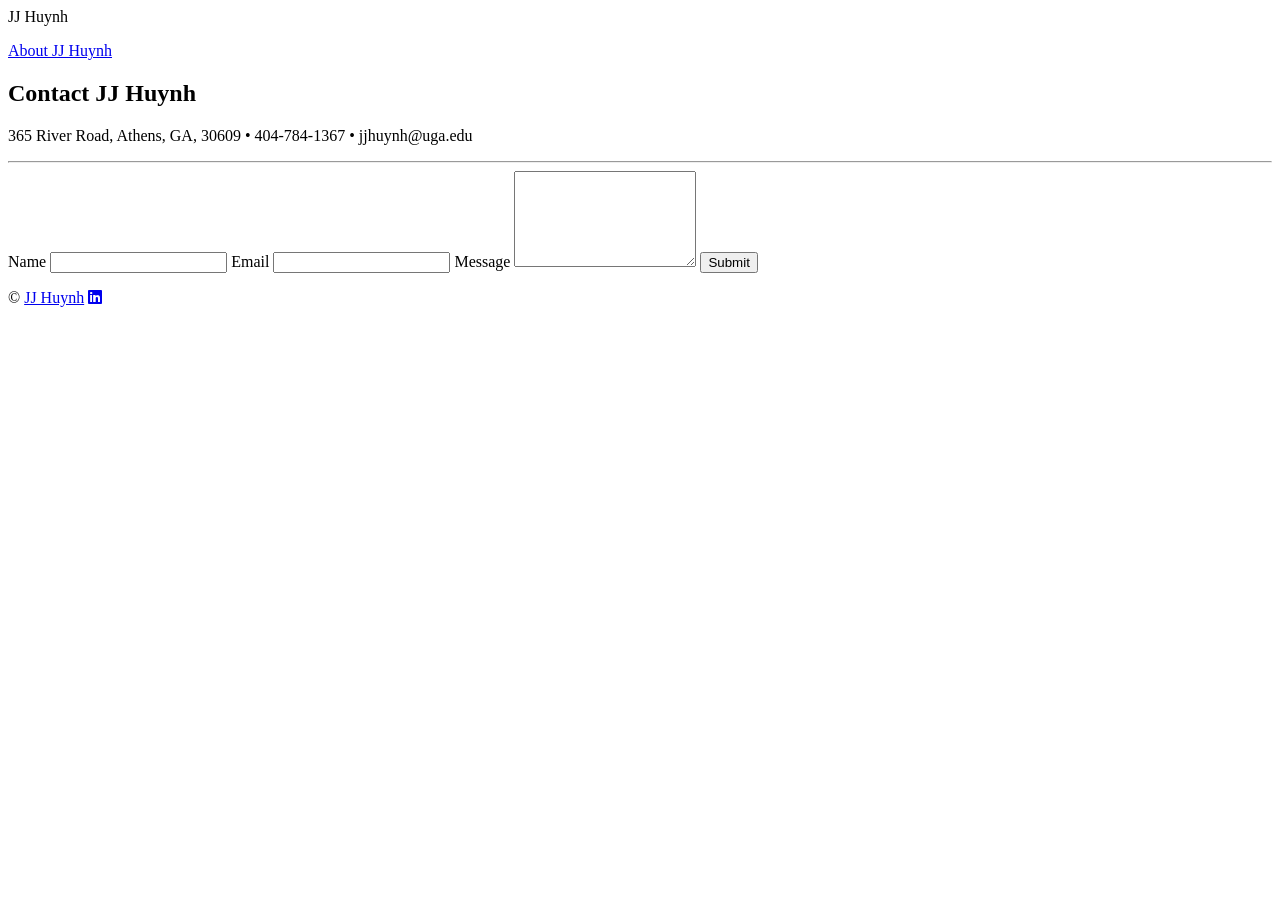
==== contact.html @ 71070592 "add files" ====
<html>

<head>
    <link rel="stylesheet" href="https://cdnjs.cloudflare.com/ajax/libs/font-awesome/6.0.0-beta3/css/all.min.css">
    <link rel="stylesheet" href="css/style.css">
    <link rel="preconnect" href="https://fonts.googleapis.com">
    <link rel="preconnect" href="https://fonts.gstatic.com" crossorigin>
    <link
        href="https://fonts.googleapis.com/css2?family=Arsenal+SC:ital,wght@0,400;0,700;1,400;1,700&family=Markazi+Text:wght@400..700&family=Merriweather+Sans:ital,wght@0,300..800;1,300..800&family=Playwrite+DE+LA:wght@100..400&family=Thasadith:ital,wght@0,400;0,700;1,400;1,700&display=swap"
        rel="stylesheet">
</head>
<nav>
    <p>
        JJ Huynh
    </p>
    <p>
        <a href="index.html">About JJ Huynh</a>
    </p>
</nav>
<section>
    <h1>
        Contact JJ Huynh
    </h1>
    <p>
        365 River Road, Athens, GA, 30609 &bull;
        404-784-1367 &bull;
        jjhuynh@uga.edu
    </p>
</section>
<hr>
<element class="one-col">
    <form action="https://formsubmit.co/4d13367575239d8b931f03bafec6b001" method="POST"/>
    <input type="hidden" name="_next" value="https://jth24477.github.io/jjhuynh.github.io/thankyou.html">

    Name <input type="text" name="name">
    Email <input type="email" name="email">
    Message <textarea rows="6" name="message">
    </textarea>
    <button type="submit">Submit</button>
    </form>
</element>
    <footer>
        &copy;
        <a href="index.html">JJ Huynh</a> 
        <a href="https://www.linkedin.com/in/jj-huynh-35815720b/">
            <i class="fa-brands fa-linkedin"></i>
        </a>
    </footer>


</html>
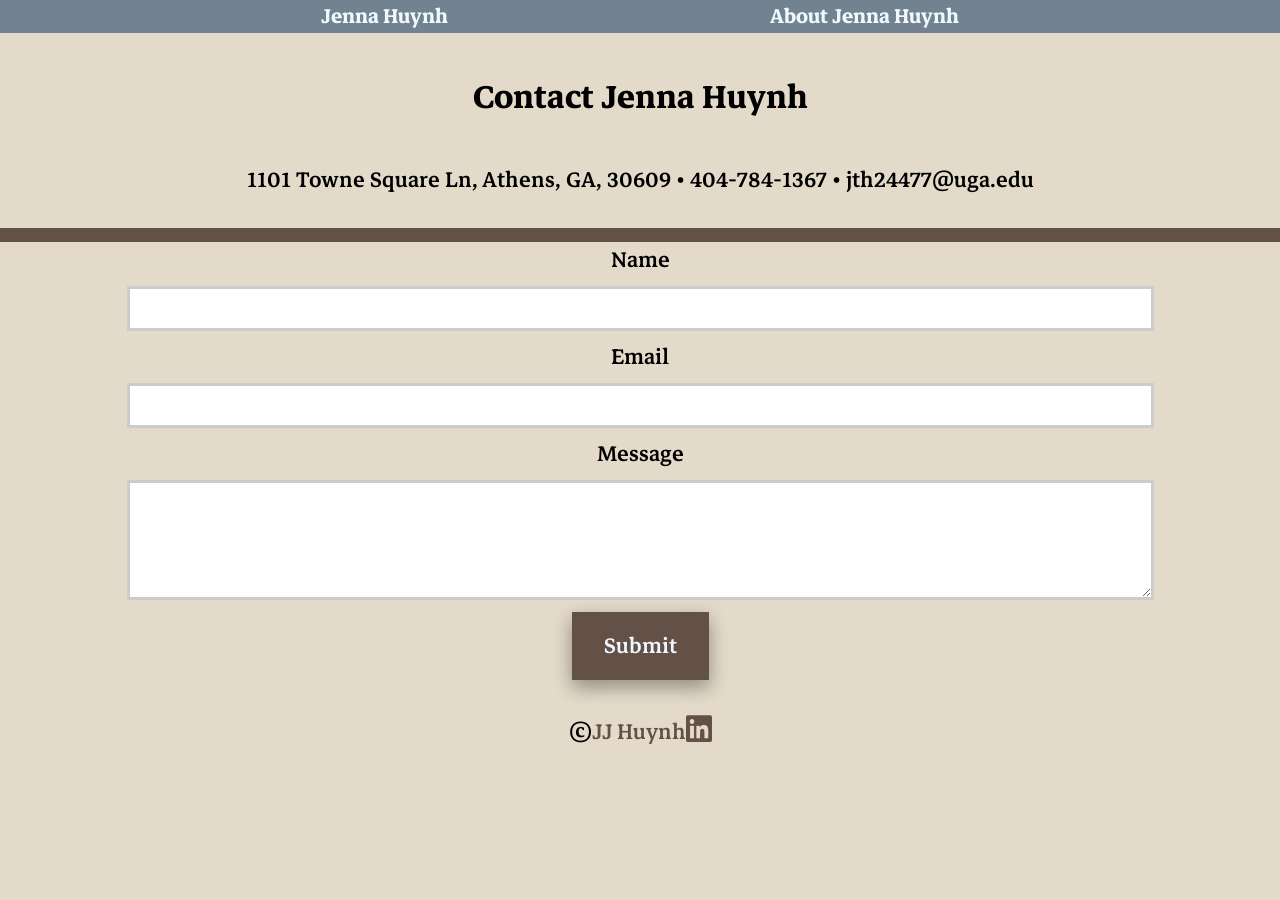
==== commit 88557357: "changes" ====
--- a/contact.html
+++ b/contact.html
@@ -11,25 +11,27 @@
 </head>
 <nav>
     <p>
-        JJ Huynh
+        Jenna Huynh
     </p>
     <p>
-        <a href="index.html">About JJ Huynh</a>
+        <a href="index.html">About Jenna Huynh</a>
     </p>
 </nav>
 <section>
     <h1>
-        Contact JJ Huynh
+        Contact Jenna Huynh
     </h1>
     <p>
-        365 River Road, Athens, GA, 30609 &bull;
-        404-784-1367 &bull;
-        jjhuynh@uga.edu
+        1101 Towne Square Ln, Athens, GA, 30609
+        &bull;
+        404-784-1367
+        &bull;
+        jth24477@uga.edu
     </p>
 </section>
 <hr>
 <element class="one-col">
-    <form action="https://formsubmit.co/4d13367575239d8b931f03bafec6b001" method="POST"/>
+    <form action="https://formsubmit.co/4d13367575239d8b931f03bafec6b001" method="POST" />
     <input type="hidden" name="_next" value="https://jth24477.github.io/jjhuynh.github.io/thankyou.html">
 
     Name <input type="text" name="name">
@@ -39,13 +41,13 @@
     <button type="submit">Submit</button>
     </form>
 </element>
-    <footer>
-        &copy;
-        <a href="index.html">JJ Huynh</a> 
-        <a href="https://www.linkedin.com/in/jj-huynh-35815720b/">
-            <i class="fa-brands fa-linkedin"></i>
-        </a>
-    </footer>
+<footer>
+    &copy;
+    <a href="index.html">JJ Huynh</a>
+    <a href="https://www.linkedin.com/in/jj-huynh-35815720b/">
+        <i class="fa-brands fa-linkedin"></i>
+    </a>
+</footer>
 
 
-</html>
+</html>
--- a/css/style.css
+++ b/css/style.css
@@ -0,0 +1,273 @@
+/* General Styles */
+
+body {
+    margin: 0;
+    background-color: #E3DAC9;
+    font-family: "Markazi Text", serif;
+    font-weight: 500;
+    font-size: 30px;
+    text-align: center;
+}
+
+/* Nav Styles */
+nav {
+    display: flex;
+    flex-direction: row;
+    justify-content: space-evenly;
+    padding: 0 0 0 0;
+    background-color: #738290;
+    font-weight: 700;
+    text-align: center;
+    font-size: 28px;
+}
+
+nav p,
+nav a {
+    color: aliceblue;
+    margin: 0;
+}
+
+nav a {
+    color: aliceblue;
+    text-decoration: none;
+}
+
+nav a:hover {
+    transition: 0.3s;
+    color: #635147;
+}
+
+/* Footer Styles */
+footer {
+    display: flex;
+    padding: 30px;
+    justify-content: center;
+    font-family: "Markazi Text", serif;
+    font-weight: 500;
+    font-size: 30px;
+
+}
+
+footer a {
+    color: #635147;
+    text-decoration: none;
+}
+
+footer a:hover {
+    transition: 0.3s;
+    color: aliceblue;
+}
+
+/* Splash Section */
+.splash {
+    border: 0;
+}
+
+.splash section {
+
+    background-color: #738290;
+}
+
+.splash h1 {
+    margin: 0;
+    color: white;
+    font-family: "Playwrite DE LA", serif;
+    font-optical-sizing: auto;
+    font-style: normal;
+}
+
+.splash img {
+    border-radius: 50%;
+}
+
+.splash p {
+    font-size: 32px;
+    margin: 0;
+    text-align: center;
+    color: white;
+}
+
+/* Horizontal Rules */
+hr {
+    margin: 0;
+    color: #635147;
+    border: 7px solid;
+}
+
+/* Sections */
+section {
+    text-align: center;
+}
+
+/* Section Headings */
+section h2 {
+    display: flex;
+    justify-content: center;
+    color: #635147;
+    font-family: "Arsenal SC", serif;
+    font-weight: 700;
+    font-style: normal;
+    text-align: center;
+    font-size: 32px;
+}
+
+/* Paragraph Styles */
+section p {
+    text-align: center;
+}
+
+/* link styles */
+section a {
+    text-decoration: none;
+    color: #635147
+}
+
+section a:hover {
+    color: aliceblue;
+}
+
+/* List Styles */
+ul {
+    list-style-type: circle;
+    list-style-position: inside;
+}
+
+dl {
+    display: grid;
+}
+
+dl dt {
+    font-weight: bold;
+}
+
+dl dd {
+    margin: 0;
+    grid-column-start: 2;
+}
+
+/* Project Section */
+.three-col {
+    display: grid;
+    grid-template-columns: repeat(3, 1fr);
+    border: #635147;
+    gap: 10px;
+    margin: 20px;
+}
+
+.card {
+    box-shadow: 0 6px 10px 0 rgba(0, 0, 0, 0.4);
+    transition: 0.5s;
+    background-color: #ABAEAD;
+    border: #635147;
+    justify-content: center;
+    align-items: center;
+}
+
+.card li {
+    padding: 0 60px 0 0;
+}
+
+.card img {
+    width: 400px;
+    height: 300px;
+    border: #635147 solid;
+}
+
+.card h3 {
+    font-family: "Markazi Text", serif;
+    font-weight: 500;
+    font-size: 32px;
+}
+
+.card:hover {
+    box-shadow: 0 8px 16px 0 rgb(0, 0, 0, 0.8);
+}
+
+/* Contact Page Styles */
+.one-col {
+    display: grid;
+    text-align: center;
+    border: 3px;
+    display: inline-block;
+}
+
+form {
+    margin: 0;
+    background-color: #E3DAC9;
+    font-family: "Markazi Text", serif;
+    font-weight: 500;
+    font-size: 30px;
+    text-align: center;
+}
+
+form input,
+form textarea {
+    width: 100%;
+    padding: 12px 20px;
+    margin: 8px 0;
+    border: 3px solid #ccc;
+    transition: 0.5s;
+    resize: vertical;
+    margin: 8px 0;
+    box-sizing: border-box;
+    outline: none;
+}
+
+form input:focus,
+form textarea:focus {
+    border: 3px solid #555;
+    transition: .5s;
+}
+
+form button {
+    font-family: "Markazi Text", serif;
+    font-weight: 500;
+    font-size: 30px;
+    background-color: #635147;
+    color: aliceblue;
+    border: none;
+    padding: 16px 32px;
+    margin: 4px 2px;
+    box-shadow: 0 8px 16px 0 rgba(0, 0, 0, 0.2), 0 6px 20px 0 rgba(0, 0, 0, 0.19);
+}
+
+form button:hover {
+    cursor: pointer;
+    background-color: aliceblue;
+    color: #635147;
+    transition-duration: 0.4s;
+    box-shadow: 0 8px 16px 0 rgba(0, 0, 0, 0.2), 0 6px 20px 0 rgba(0, 0, 0, 0.19);
+}
+
+/* Thank You Page*/
+
+.thankyou h3 {
+    padding: 100px;
+    font-family: "Playwrite DE LA", serif;
+    font-optical-sizing: auto;
+    font-style: normal;
+}
+
+.thankyou a {
+    text-decoration: none;
+    color: #635147;
+}
+
+.thankyou a:hover {
+    transition: 0.3s;
+    color: aliceblue
+}
+
+@media (max-width: 1000px) {
+
+    .three-col {
+        grid-template-columns: 1fr;
+        /* stack cards vertically */
+        margin: 20px auto;
+    }
+
+    .card {
+        padding: 20px;
+    }
+
+}
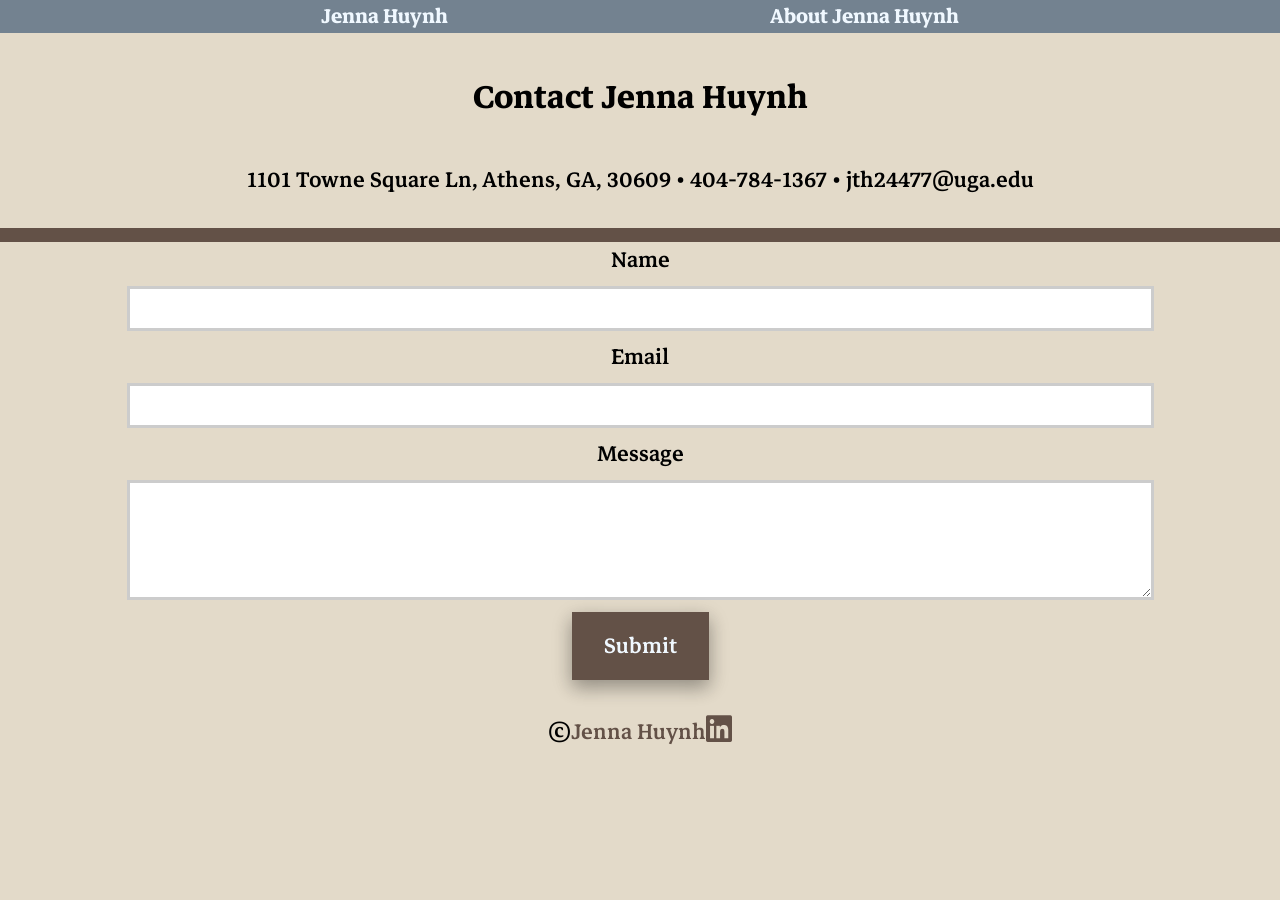
==== commit 85e8484a: "cahnges" ====
--- a/contact.html
+++ b/contact.html
@@ -43,7 +43,7 @@
 </element>
 <footer>
     &copy;
-    <a href="index.html">JJ Huynh</a>
+    <a href="index.html">Jenna Huynh</a>
     <a href="https://www.linkedin.com/in/jj-huynh-35815720b/">
         <i class="fa-brands fa-linkedin"></i>
     </a>
--- a/css/style.css
+++ b/css/style.css
@@ -109,6 +109,10 @@
     font-style: normal;
     text-align: center;
     font-size: 32px;
+}
+
+.h3 {
+    color: black;
 }
 
 /* Paragraph Styles */
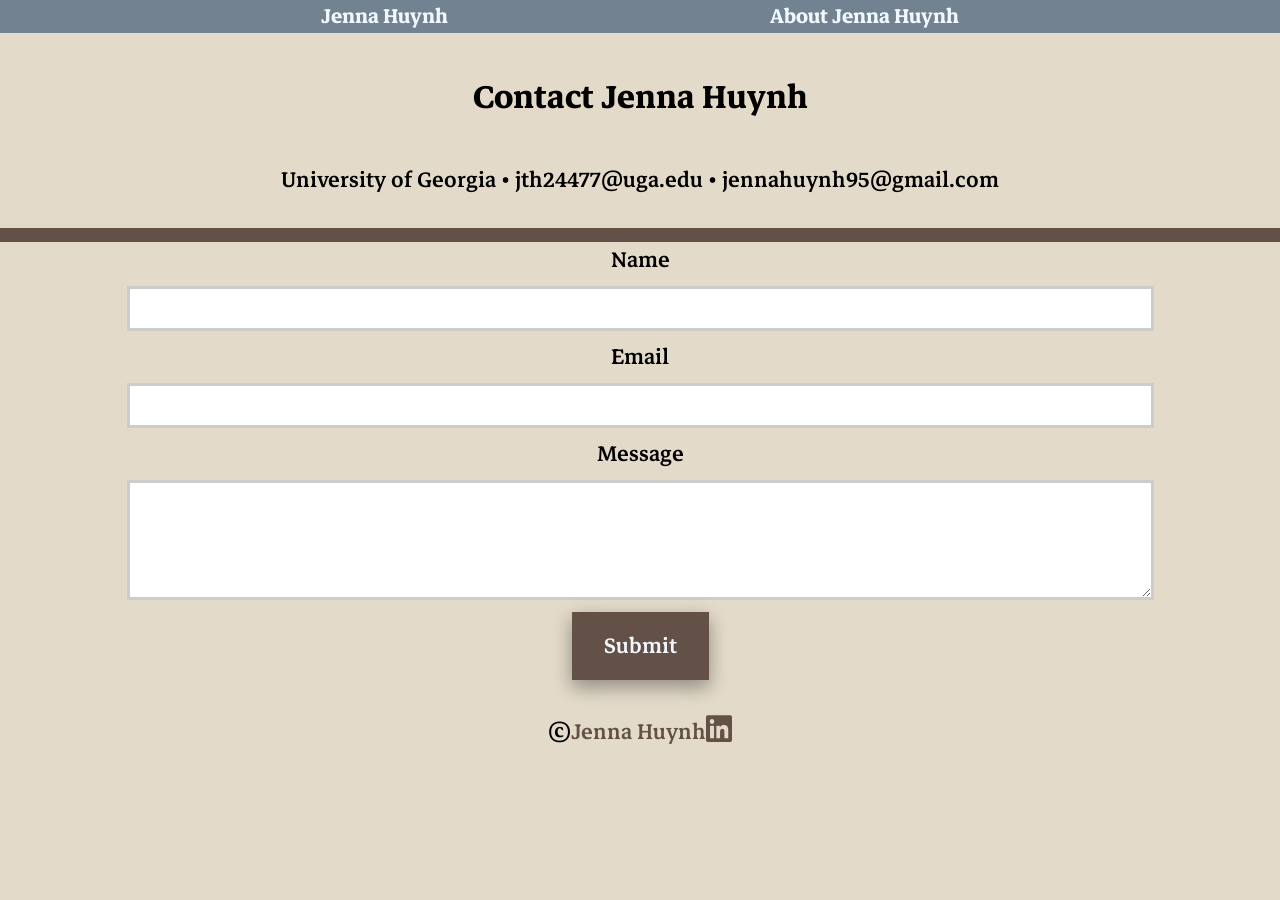
==== commit 809ee39f: "changes" ====
--- a/contact.html
+++ b/contact.html
@@ -22,18 +22,17 @@
         Contact Jenna Huynh
     </h1>
     <p>
-        1101 Towne Square Ln, Athens, GA, 30609
-        &bull;
-        404-784-1367
-        &bull;
-        jth24477@uga.edu
-    </p>
+                University of Georgia
+                &bull;
+                jth24477@uga.edu
+                &bull;
+                jennahuynh95@gmail.com
+            </p>
 </section>
 <hr>
 <element class="one-col">
-    <form action="https://formsubmit.co/4d13367575239d8b931f03bafec6b001" method="POST" />
-    <input type="hidden" name="_next" value="https://jth24477.github.io/jjhuynh.github.io/thankyou.html">
-
+    <form action="https://formsubmit.co/wuseketi@mailgolem.com" method="POST">
+    
     Name <input type="text" name="name">
     Email <input type="email" name="email">
     Message <textarea rows="6" name="message">
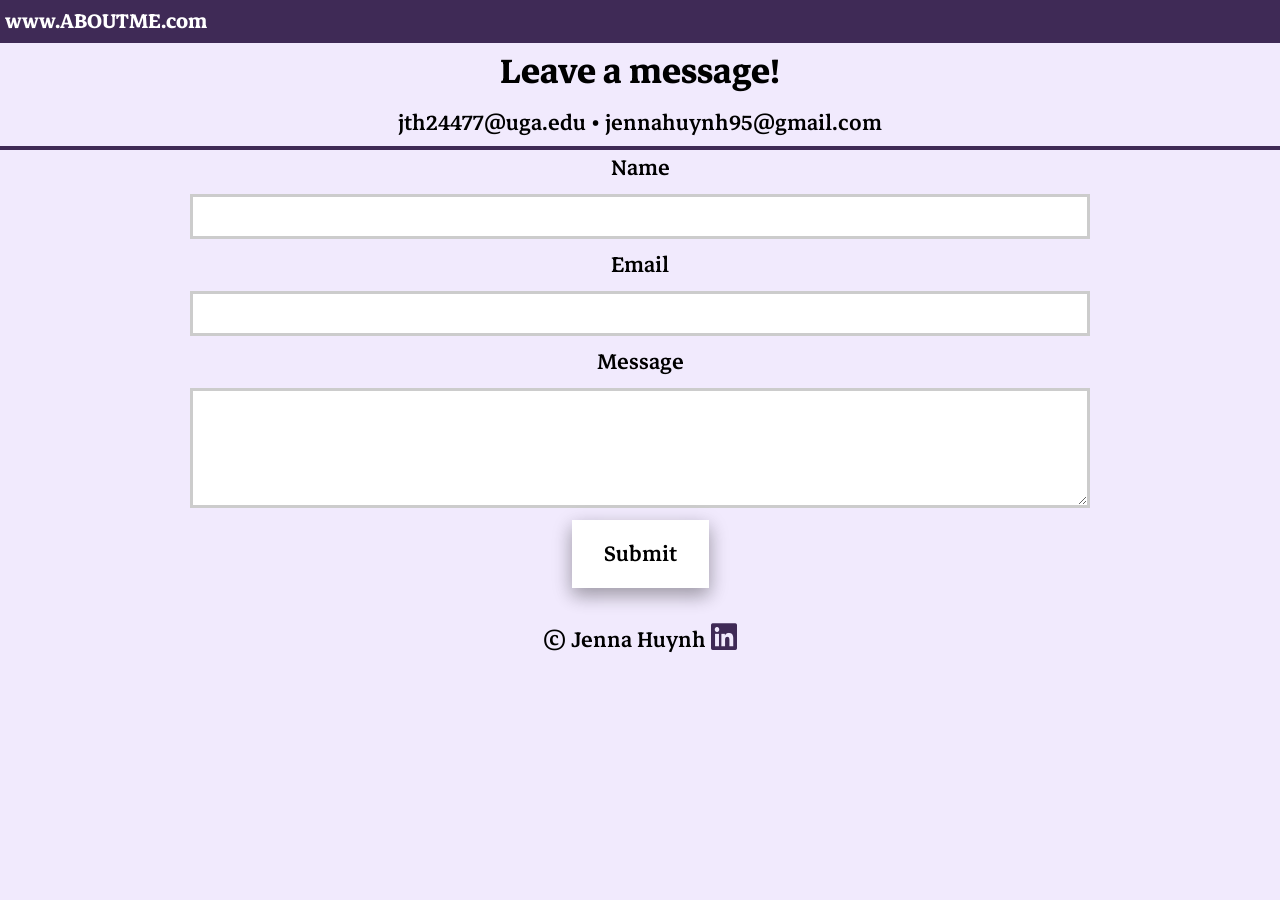
==== commit 8d3142b9: "changes" ====
--- a/contact.html
+++ b/contact.html
@@ -11,38 +11,33 @@
 </head>
 <nav>
     <p>
-        Jenna Huynh
-    </p>
-    <p>
-        <a href="index.html">About Jenna Huynh</a>
+        <a href="index.html">www.ABOUTME.com</a>
     </p>
 </nav>
 <section>
-    <h1>
-        Contact Jenna Huynh
+    <h1 class="contact-header">
+        Leave a message!
     </h1>
-    <p>
-                University of Georgia
-                &bull;
-                jth24477@uga.edu
-                &bull;
-                jennahuynh95@gmail.com
-            </p>
+    <p class="contact-p">
+        jth24477@uga.edu
+        &bull;
+        jennahuynh95@gmail.com
+    </p>
 </section>
 <hr>
 <element class="one-col">
     <form action="https://formsubmit.co/wuseketi@mailgolem.com" method="POST">
-    
-    Name <input type="text" name="name">
-    Email <input type="email" name="email">
-    Message <textarea rows="6" name="message">
+
+        Name <input type="text" name="name">
+        Email <input type="email" name="email">
+        Message <textarea rows="6" name="message">
     </textarea>
-    <button type="submit">Submit</button>
+        <button type="submit">Submit</button>
     </form>
 </element>
 <footer>
     &copy;
-    <a href="index.html">Jenna Huynh</a>
+    Jenna Huynh
     <a href="https://www.linkedin.com/in/jj-huynh-35815720b/">
         <i class="fa-brands fa-linkedin"></i>
     </a>
--- a/css/style.css
+++ b/css/style.css
@@ -2,206 +2,364 @@
 
 body {
     margin: 0;
-    background-color: #E3DAC9;
+    background-color: #f1eafd;
+    font-family: "Markazi Text", serif;
+    font-weight: 500;
+    font-size: 30px;
+    text-align: left;
+}
+
+/* Nav Styles */
+nav {
+    display: flex;
+    padding: 5px;
+    background-color: #3F2A56;
+    font-weight: 700;
+    font-size: 28px;
+}
+
+nav p {
+    color: white;
+    margin: 0;
+    text-align: left;
+}
+
+nav a {
+    color: white;
+    text-decoration: none;
+}
+
+nav a:hover {
+    color:#f1eafd;
+}
+
+/* Footer Styles */
+footer {
+    display: flex;
+    padding: 30px;
+    justify-content: center;
+    font-family: "Markazi Text", serif;
+    font-weight: 500;
+    font-size: 30px;
+
+}
+
+footer a {
+    color: #3F2A56;
+    text-decoration: none;
+    margin-left: 5px;
+}
+
+footer a:hover {
+    transition: 0.3s;
+    color: white;
+}
+
+/* Splash Section */
+.splash {
+    display: flex;
+    background-image: url('../images/banner.png');
+    background-size: cover;
+    background-position: center;
+    background-repeat: no-repeat;
+    background-attachment: scroll;
+}
+
+.splash h1 {
+    margin: 0;
+    color: #3F2A56;
+    font-family: "Markazi Text", serif;
+    font-optical-sizing: auto;
+    font-style: normal;
+    text-align: left;
+}
+
+.splash p {
+    font-size: 32px;
+    margin: 0;
+    padding-left: 15px;
+    text-align: left;
+    color: #3F2A56;
+}
+
+.splash img {
+    margin: 0;
+    padding: 10px;
+    padding-top: 40px;
+}
+
+.splash a {
+    color: #3F2A56;
+    text-decoration: none;
+}
+
+.splash a:hover {
+    color: white;
+}
+
+/* Horizontal Rules */
+hr {
+    margin: 0;
+    color: #3F2A56;
+    border: 2px solid;
+}
+
+/* Sections */
+section {
+    text-align: left;
+}
+
+/* Headings */
+h2 {
+    display: flex;
+    justify-content: left;
+    color: #3F2A56;
+    font-family: "Markazi Text", serif;
+    font-weight: 700;
+    font-style: bold;
+    text-align: left;
+    font-size: 50px;
+    padding-left: 30px;
+}
+
+.h3 {
+    color: black;
+}
+
+/* Paragraph Styles */
+section p {
+    text-align: left;
+}
+
+.indent {
+    margin-left: 40px;
+    text-indent: -40px;
+}
+
+/* link styles */
+section a {
+    text-decoration: none;
+    color: black;
+}
+
+section a:hover {
+    color:#f1eafd ;
+}
+
+/* List Styles */
+ul {
+    list-style-type: none;
+    list-style-position: inside;
+}
+
+dl {
+    display: grid;
+}
+
+dl dt {
+    font-weight: bold;
+}
+
+dl dd {
+    margin: 0;
+    grid-column-start: 2;
+}
+
+/* Skills Card */
+.skills-container {
+    display: grid;
+    grid-template-columns: repeat(2, 1fr);
+}
+
+.skills-card {
+    padding: 10px;
+    box-shadow: 0 0 4px 0 rgba(63, 42, 86);
+    transition: 0.5s;
+}
+
+.skills-list {
+    display: flex;
+    flex-wrap: wrap;
+    list-style-type: none;
+    padding: 0;
+    margin: 0;
+    gap: 10px;
+}
+
+.skills-list-item {
+    background-color: white;
+    border: 2px solid;
+    border-radius: 25%;
+}
+
+.skills-list-item:hover {
+    background-color: white;
+    border: 2px solid;
+    border-radius: 25%;
+    box-shadow: 0 6px 10px 0 rgba(0, 0, 0, 0.4);
+    transition: .5s;
+}
+
+.skills-list li {
+    position: relative;
+    width: calc(25% - 15px);
+    display: flex;
+    justify-content: center;
+}
+
+.skills-list img {
+    height: auto;
+    box-sizing: border-box;
+}
+
+.skills-list img:hover {
+    box-shadow: 0 6px 10px 0 rgba(0, 0, 0, 0.4);
+    transition: .5s;
+}
+
+.skills-list span {
+    position: absolute;
+    inset: 0;
+    display: flex;
+    justify-content: center;
+    align-items: center;
+    background: rgba(69, 19, 110, 0.6);
+    color: white;
+    opacity: 0;
+    transition: .5s;
+    font-weight: bold;
+}
+
+.skills-list li:hover span {
+    opacity: 1;
+}
+
+/* Exerience Section */
+
+.experience {
+    max-width: 900px;
+    margin: 0 auto;
+}
+
+.experience-item {
+    padding: 20px;
+    border: 1px solid;
+    margin-top: 10px;
+
+}
+
+.experience-item h3 {
+    margin: 0;
+    padding-left: 10px;
+}
+
+.experience-item h4 {
+    margin: 0;
+    padding-left: 20px;
+}
+
+.experience-item span {
+    margin: 0;
+    padding-left: 20px;
+}
+
+.experience-item p {
+    margin: 0;
+    padding-left: 40px;
+}
+
+.experience-card {
+    background-color: white;
+    width: 75%;
+    margin-left: 50px;
+}
+
+
+
+
+/* Project Section */
+.carousel {
+    position: relative;
+    max-width: 900px;
+    margin: auto;
+    overflow: hidden;
+    background-color: white;
+}
+
+.track {
+    display: flex;
+    transition: transform .5s ease;
+}
+
+.card {
+    min-width: 100%;
+    box-sizing: border-box;
+    padding: 20px;
+}
+
+.card li {
+    padding: 0 60px 0 0;
+}
+
+.card img {
+    display: block;
+    width: auto;
+    height: 300px;
+    margin-left: auto;
+    margin-right:auto;
+    border: black solid;
+}
+
+.card h3 {
+    font-family: "Markazi Text", serif;
+    font-weight: 500;
+    font-size: 32px;
+    text-align: center;
+}
+
+.prev, .next {
+    position: absolute;
+    top: 50%;
+    transform: translateY(-50%);
+    border: none;
+    background: rgba(69, 19, 110,.6);
+    color: white;
+    font-size: 2rem;
+    cursor: pointer;
+    padding: 10px 15px;
+    z-index: 100;
+}
+
+.prev {
+    left: 10px;
+}
+
+.next {
+    right: 10px;
+}
+
+.prev:hover,
+.next:hover {
+    background: rgba(69, 19, 110,.9);
+    transition: .5s ease;
+}
+
+/* Contact Page Styles */
+.one-col {
+    display: block;
+    text-align: center;
+    width: 900px;
+    margin-right: auto;
+    margin-left: auto;
+}
+
+form {
+    margin: 0;
     font-family: "Markazi Text", serif;
     font-weight: 500;
     font-size: 30px;
     text-align: center;
-}
-
-/* Nav Styles */
-nav {
-    display: flex;
-    flex-direction: row;
-    justify-content: space-evenly;
-    padding: 0 0 0 0;
-    background-color: #738290;
-    font-weight: 700;
-    text-align: center;
-    font-size: 28px;
-}
-
-nav p,
-nav a {
-    color: aliceblue;
-    margin: 0;
-}
-
-nav a {
-    color: aliceblue;
-    text-decoration: none;
-}
-
-nav a:hover {
-    transition: 0.3s;
-    color: #635147;
-}
-
-/* Footer Styles */
-footer {
-    display: flex;
-    padding: 30px;
-    justify-content: center;
-    font-family: "Markazi Text", serif;
-    font-weight: 500;
-    font-size: 30px;
-
-}
-
-footer a {
-    color: #635147;
-    text-decoration: none;
-}
-
-footer a:hover {
-    transition: 0.3s;
-    color: aliceblue;
-}
-
-/* Splash Section */
-.splash {
-    border: 0;
-}
-
-.splash section {
-
-    background-color: #738290;
-}
-
-.splash h1 {
-    margin: 0;
-    color: white;
-    font-family: "Playwrite DE LA", serif;
-    font-optical-sizing: auto;
-    font-style: normal;
-}
-
-.splash img {
-    border-radius: 50%;
-}
-
-.splash p {
-    font-size: 32px;
-    margin: 0;
-    text-align: center;
-    color: white;
-}
-
-/* Horizontal Rules */
-hr {
-    margin: 0;
-    color: #635147;
-    border: 7px solid;
-}
-
-/* Sections */
-section {
-    text-align: center;
-}
-
-/* Section Headings */
-section h2 {
-    display: flex;
-    justify-content: center;
-    color: #635147;
-    font-family: "Arsenal SC", serif;
-    font-weight: 700;
-    font-style: normal;
-    text-align: center;
-    font-size: 32px;
-}
-
-.h3 {
     color: black;
-}
-
-/* Paragraph Styles */
-section p {
-    text-align: center;
-}
-
-/* link styles */
-section a {
-    text-decoration: none;
-    color: #635147
-}
-
-section a:hover {
-    color: aliceblue;
-}
-
-/* List Styles */
-ul {
-    list-style-type: circle;
-    list-style-position: inside;
-}
-
-dl {
-    display: grid;
-}
-
-dl dt {
-    font-weight: bold;
-}
-
-dl dd {
-    margin: 0;
-    grid-column-start: 2;
-}
-
-/* Project Section */
-.three-col {
-    display: grid;
-    grid-template-columns: repeat(3, 1fr);
-    border: #635147;
-    gap: 10px;
-    margin: 20px;
-}
-
-.card {
-    box-shadow: 0 6px 10px 0 rgba(0, 0, 0, 0.4);
-    transition: 0.5s;
-    background-color: #ABAEAD;
-    border: #635147;
-    justify-content: center;
-    align-items: center;
-}
-
-.card li {
-    padding: 0 60px 0 0;
-}
-
-.card img {
-    width: 400px;
-    height: 300px;
-    border: #635147 solid;
-}
-
-.card h3 {
-    font-family: "Markazi Text", serif;
-    font-weight: 500;
-    font-size: 32px;
-}
-
-.card:hover {
-    box-shadow: 0 8px 16px 0 rgb(0, 0, 0, 0.8);
-}
-
-/* Contact Page Styles */
-.one-col {
-    display: grid;
-    text-align: center;
-    border: 3px;
-    display: inline-block;
-}
-
-form {
-    margin: 0;
-    background-color: #E3DAC9;
-    font-family: "Markazi Text", serif;
-    font-weight: 500;
-    font-size: 30px;
-    text-align: center;
 }
 
 form input,
@@ -227,8 +385,8 @@
     font-family: "Markazi Text", serif;
     font-weight: 500;
     font-size: 30px;
-    background-color: #635147;
-    color: aliceblue;
+    background-color: white;
+    color: black;
     border: none;
     padding: 16px 32px;
     margin: 4px 2px;
@@ -237,10 +395,22 @@
 
 form button:hover {
     cursor: pointer;
-    background-color: aliceblue;
-    color: #635147;
-    transition-duration: 0.4s;
+    background: rgba(69, 19, 110,.3);
+    transition: .5s ease;
     box-shadow: 0 8px 16px 0 rgba(0, 0, 0, 0.2), 0 6px 20px 0 rgba(0, 0, 0, 0.19);
+}
+
+.contact-header {
+    text-align: center;
+    font-size: 48px;
+    padding: 0px;
+    margin: 0px;
+}
+
+.contact-p {
+    text-align: center;
+    margin: 5px;
+    padding: 0px;
 }
 
 /* Thank You Page*/
